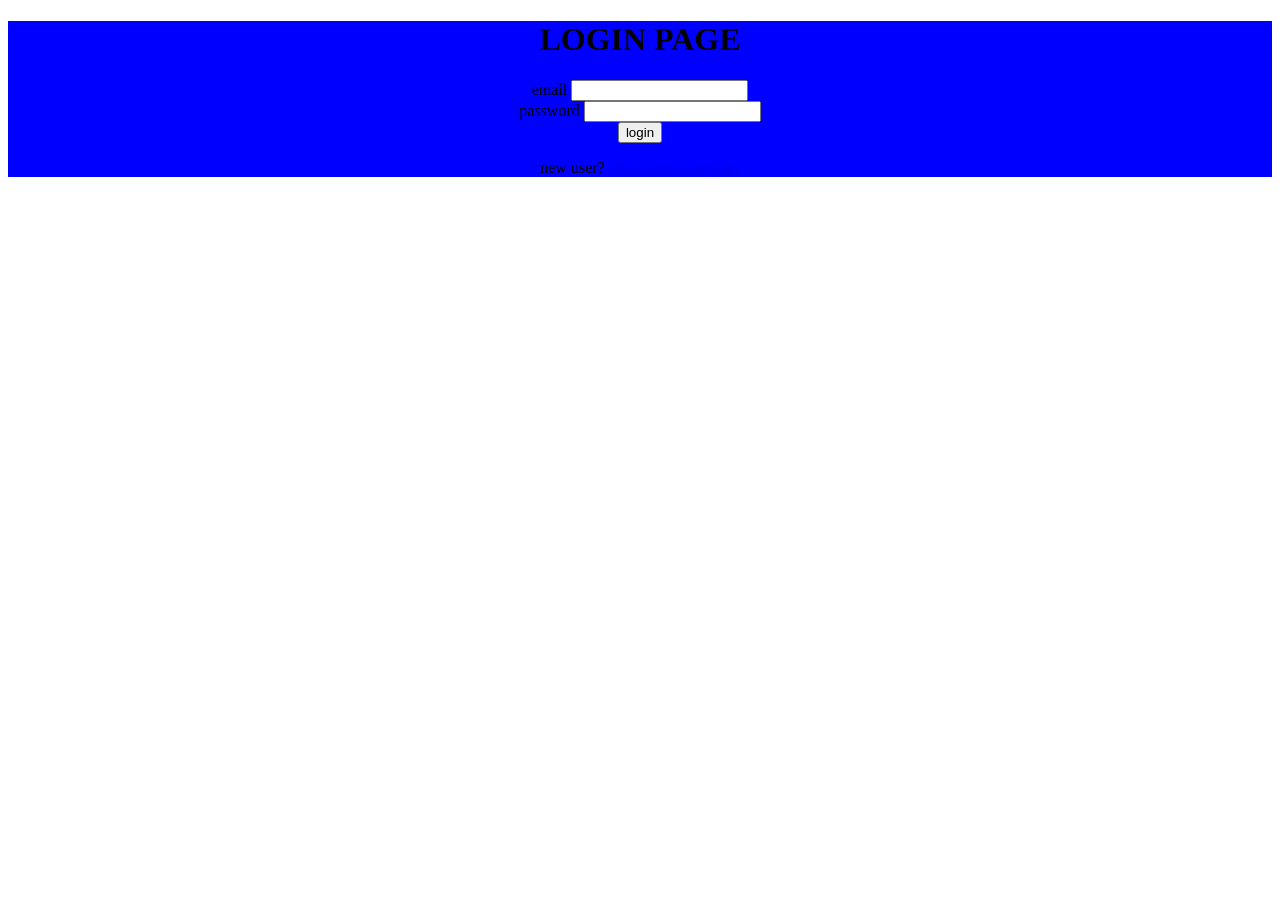
==== frontend/login.html @ 99098838 "my attendance management system" ====
<!DOCTYPE html>
<html lang="en">
<head>
    <meta charset="UTF-8">
    <meta name="viewport" content="width=device-width, initial-scale=1.0">
    <title>Document</title>
    <link rel="stylesheet" href="style.css">

</head>
<body>
    <div>
        <h1>LOGIN PAGE</h1>
        <form> 
            <label>email
            </label>
            <input type="email" id="email"> <br> 
            <label>password</label>
            <input type="password" id="password"><br>
            <button id="lgn-btn">
                login
            </button>
            <p>
                new user? <a href=" register.html">click here to register</a>
            </p>
        </form>
    </div>
    <script src="login.js"></script>
</body>
</html>
---- frontend/style.css ----
div{
    text-align: center;
    background-color: blue;
}

.login-container{
    background-color: blueviolet;
}
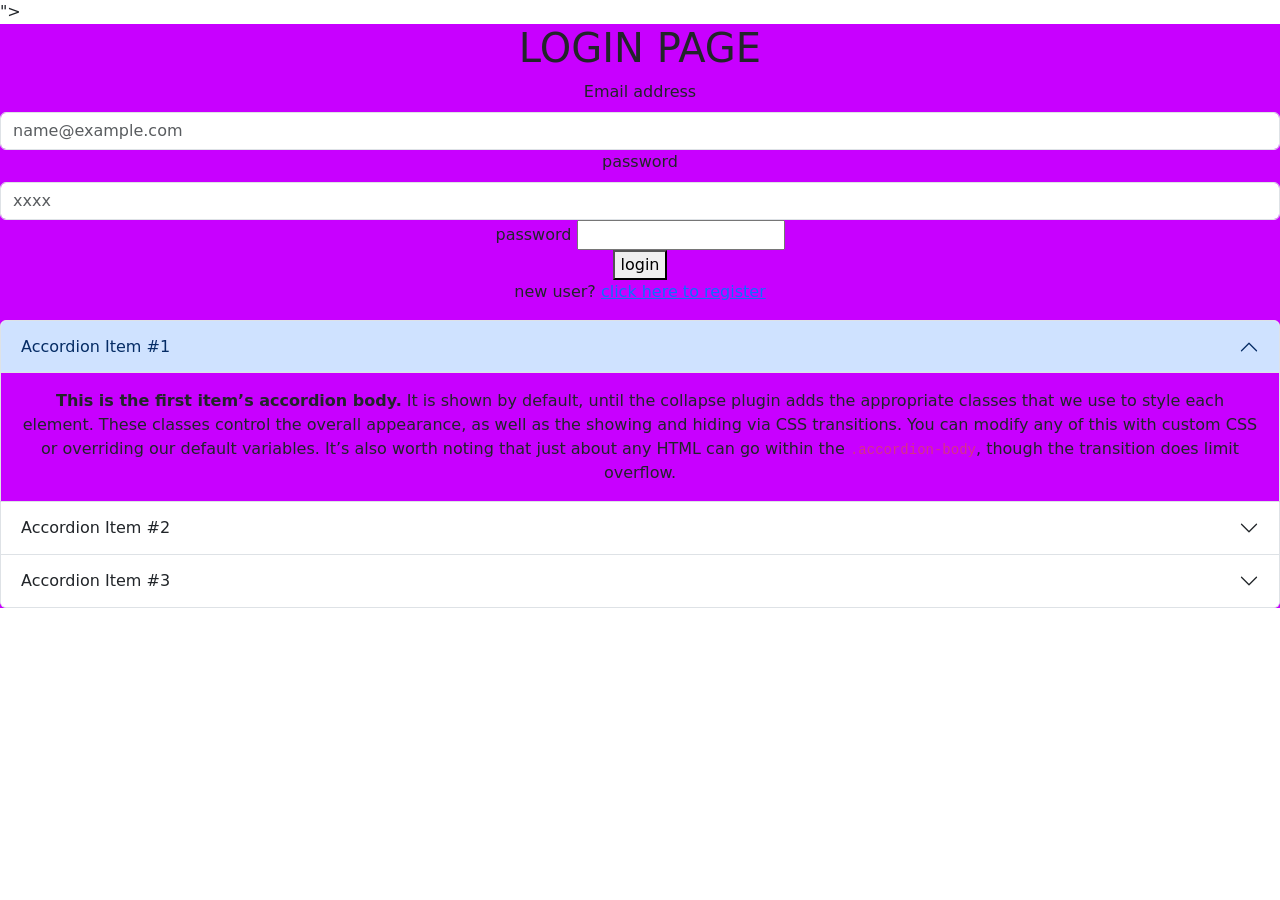
==== commit 8a47a71c: "initial commit" ====
--- a/frontend/login.html
+++ b/frontend/login.html
@@ -5,16 +5,17 @@
     <meta name="viewport" content="width=device-width, initial-scale=1.0">
     <title>Document</title>
     <link rel="stylesheet" href="style.css">
-
+    <link href="https://cdn.jsdelivr.net/npm/bootstrap@5.3.8/dist/css/bootstrap.min.css" rel="stylesheet" integrity="sha384-sRIl4kxILFvY47J16cr9ZwB07vP4J8+LH7qKQnuqkuIAvNWLzeN8tE5YBujZqJLB" crossorigin="anonymous">">
 </head>
 <body>
     <div>
         <h1>LOGIN PAGE</h1>
-        <form> 
-            <label>email
-            </label>
-            <input type="email" id="email"> <br> 
-            <label>password</label>
+        <form>
+            <label for="exampleFormControlInput1" class="form-label">Email address</label>
+  <input type="email" class="form-control" id="exampleFormControlInput1" placeholder="name@example.com">
+    <label for="exampleFormControlInput1" class="form-label">password</label>
+  <input type="password" class="form-control" id="exampleFormControlInput1" placeholder="xxxx">
+            <label>password</l1234bel>
             <input type="password" id="password"><br>
             <button id="lgn-btn">
                 login
@@ -24,6 +25,48 @@
             </p>
         </form>
     </div>
+
+
+    <div class="accordion" id="accordionExample">
+  <div class="accordion-item">
+    <h2 class="accordion-header">
+      <button class="accordion-button" type="button" data-bs-toggle="collapse" data-bs-target="#collapseOne" aria-expanded="true" aria-controls="collapseOne">
+        Accordion Item #1
+      </button>
+    </h2>
+    <div id="collapseOne" class="accordion-collapse collapse show" data-bs-parent="#accordionExample">
+      <div class="accordion-body">
+        <strong>This is the first item’s accordion body.</strong> It is shown by default, until the collapse plugin adds the appropriate classes that we use to style each element. These classes control the overall appearance, as well as the showing and hiding via CSS transitions. You can modify any of this with custom CSS or overriding our default variables. It’s also worth noting that just about any HTML can go within the <code>.accordion-body</code>, though the transition does limit overflow.
+      </div>
+    </div>
+  </div>
+  <div class="accordion-item">
+    <h2 class="accordion-header">
+      <button class="accordion-button collapsed" type="button" data-bs-toggle="collapse" data-bs-target="#collapseTwo" aria-expanded="false" aria-controls="collapseTwo">
+        Accordion Item #2
+      </button>
+    </h2>
+    <div id="collapseTwo" class="accordion-collapse collapse" data-bs-parent="#accordionExample">
+      <div class="accordion-body">
+        <strong>This is the second item’s accordion body.</strong> It is hidden by default, until the collapse plugin adds the appropriate classes that we use to style each element. These classes control the overall appearance, as well as the showing and hiding via CSS transitions. You can modify any of this with custom CSS or overriding our default variables. It’s also worth noting that just about any HTML can go within the <code>.accordion-body</code>, though the transition does limit overflow.
+      </div>
+    </div>
+  </div>
+  <div class="accordion-item">
+    <h2 class="accordion-header">
+      <button class="accordion-button collapsed" type="button" data-bs-toggle="collapse" data-bs-target="#collapseThree" aria-expanded="false" aria-controls="collapseThree">
+        Accordion Item #3
+      </button>
+    </h2>
+    <div id="collapseThree" class="accordion-collapse collapse" data-bs-parent="#accordionExample">
+      <div class="accordion-body">
+        <strong>This is the third item’s accordion body.</strong> It is hidden by default, until the collapse plugin adds the appropriate classes that we use to style each element. These classes control the overall appearance, as well as the showing and hiding via CSS transitions. You can modify any of this with custom CSS or overriding our default variables. It’s also worth noting that just about any HTML can go within the <code>.accordion-body</code>, though the transition does limit overflow.
+      </div>
+    </div>
+  </div>
+</div>
     <script src="login.js"></script>
+    <script src="https://cdn.jsdelivr.net/npm/bootstrap@5.3.8/dist/js/bootstrap.bundle.min.js" integrity="sha384-FKyoEForCGlyvwx9Hj09JcYn3nv7wiPVlz7YYwJrWVcXK/BmnVDxM+D2scQbITxI" crossorigin="anonymous"></script>
+    
 </body>
 </html>
--- a/frontend/style.css
+++ b/frontend/style.css
@@ -1,6 +1,6 @@
 div{
     text-align: center;
-    background-color: blue;
+    background-color: rgb(200, 0, 255);
 }
 
 .login-container{
